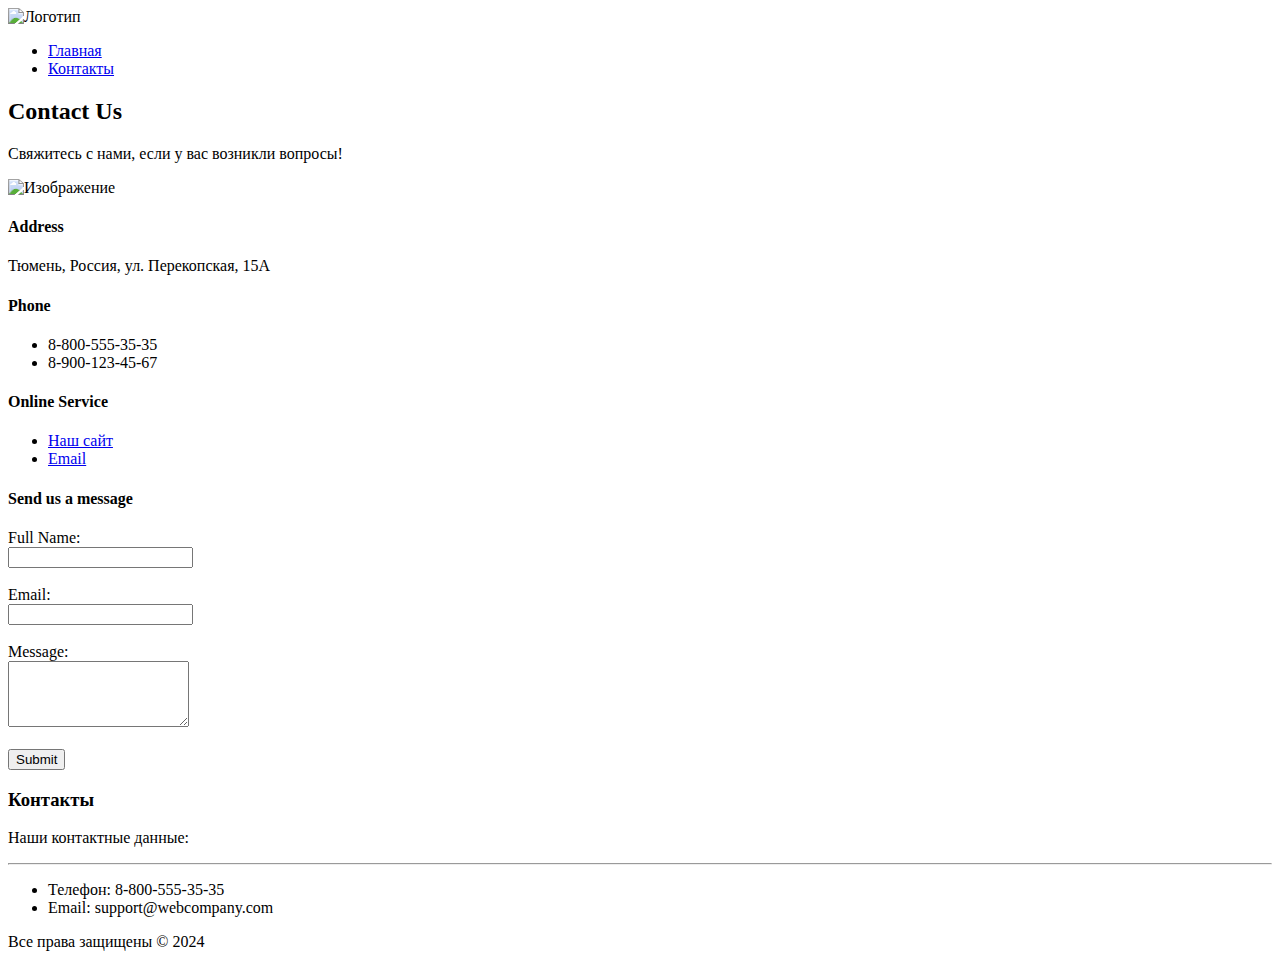
==== Contacts.html @ 71207052 "Добавлены файлы из lesson1-1" ====
<!DOCTYPE html>
<html lang="ru">
<head>
    <meta charset="UTF-8">
    <meta name="viewport" content="width=device-width, initial-scale=1.0">
    <title>Контакты</title>
</head>
<body>
    <!-- Шапка сайта -->
    <header>
        <img src="logo.png" alt="Логотип" width="150">
        <nav>
            <ul>
                <li><a href="index.html">Главная</a></li>
                <li><a href="contacts.html">Контакты</a></li>
            </ul>
        </nav>
    </header>

    <!-- Основное содержание -->
    <h2>Contact Us</h2>
    <p>Свяжитесь с нами, если у вас возникли вопросы!</p>
    
    <img src="image.png" alt="Изображение" width="300">
    
    <h4>Address</h4>
    <p>Тюмень, Россия, ул. Перекопская, 15А</p>
    
    <h4>Phone</h4>
    <ul>
        <li>8-800-555-35-35</li>
        <li>8-900-123-45-67</li>
    </ul>
    
    <h4>Online Service</h4>
    <ul>
        <li><a href="https://webcompany.com">Наш сайт</a></li>
        <li><a href="mailto:support@webcompany.com">Email</a></li>
    </ul>

    <h4>Send us a message</h4>
    <form action="#" method="POST">
        <label for="fullName">Full Name:</label><br>
        <input type="text" id="fullName" name="fullName" required><br><br>

        <label for="email">Email:</label><br>
        <input type="email" id="email" name="email" required><br><br>

        <label for="message">Message:</label><br>
        <textarea id="message" name="message" rows="4" required></textarea><br><br>

        <input type="submit" value="Submit">
    </form>

    <!-- Подвал сайта -->
    <footer>
        <h3>Контакты</h3>
        <p>Наши контактные данные:</p>
        <hr>
        <ul>
            <li>Телефон: 8-800-555-35-35</li>
            <li>Email: support@webcompany.com</li>
        </ul>
        <p>Все права защищены © 2024</p>
    </footer>
</body>
</html>
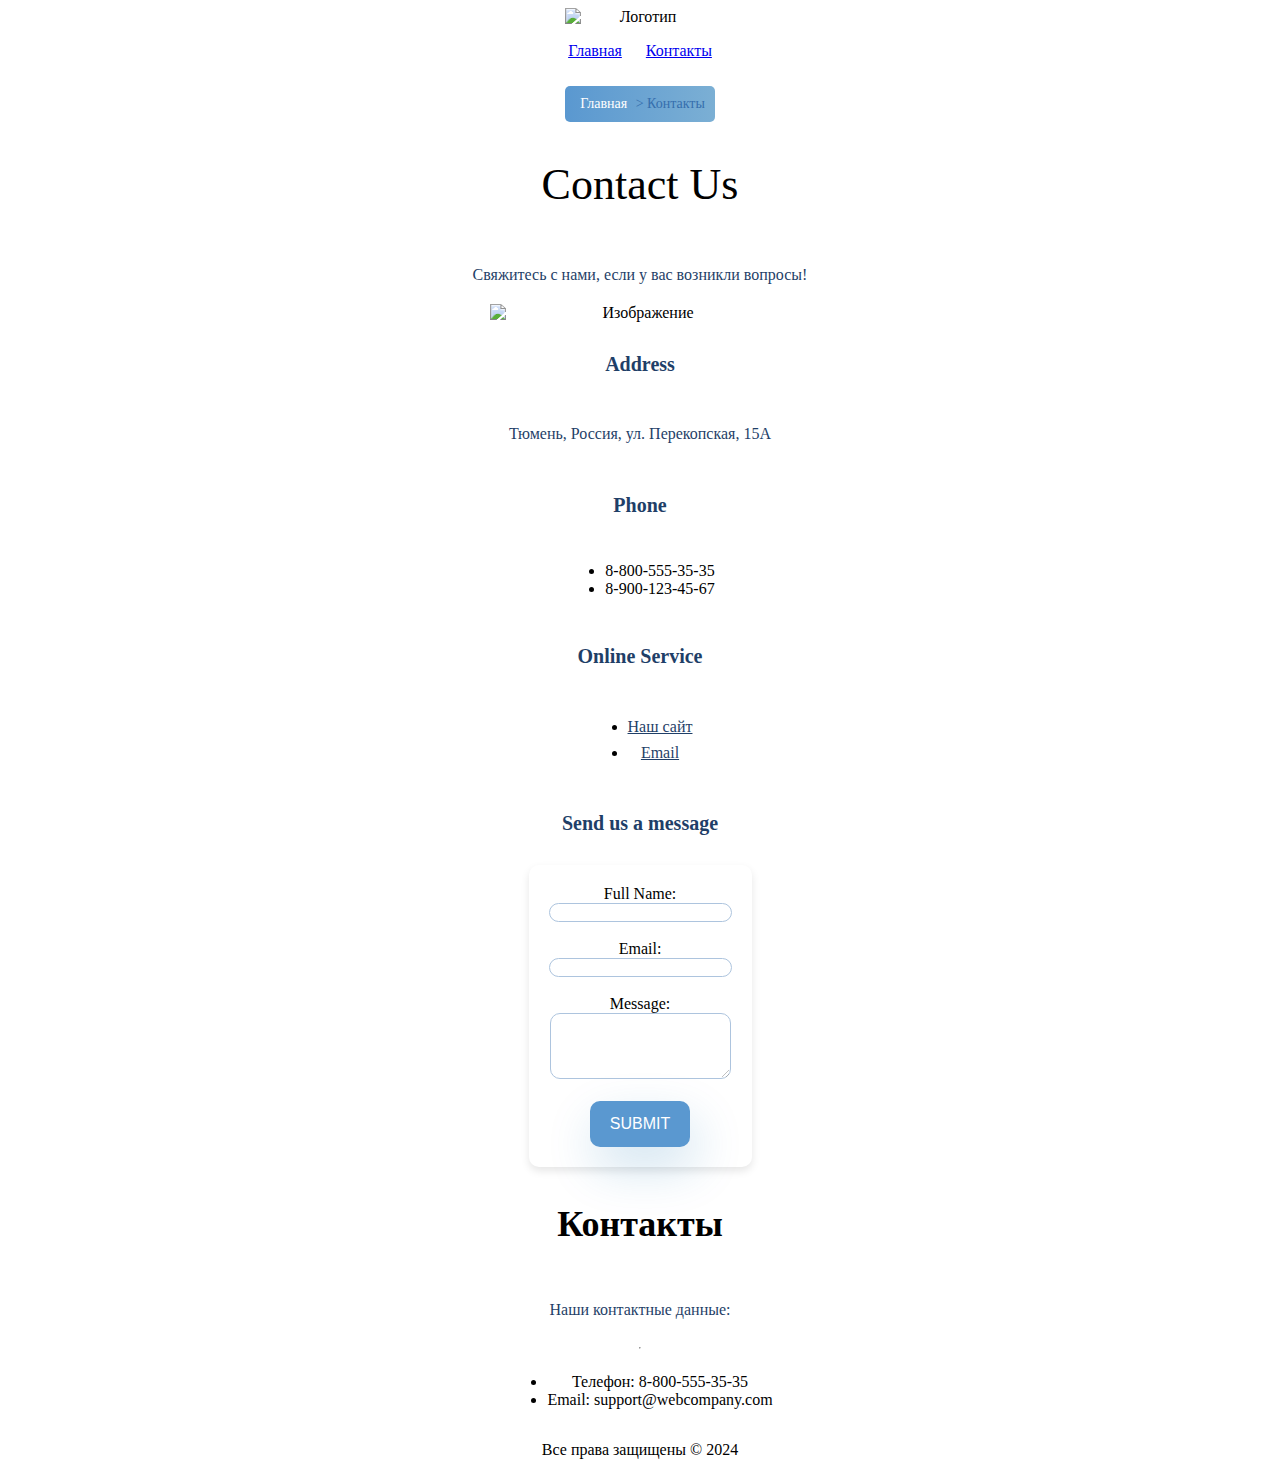
==== commit 0fec762e: "Добавила измененный Contacts" ====
--- a/Contacts.html
+++ b/Contacts.html
@@ -4,6 +4,7 @@
     <meta charset="UTF-8">
     <meta name="viewport" content="width=device-width, initial-scale=1.0">
     <title>Контакты</title>
+    <link rel="stylesheet" href="src/assets/styles/style.css">
 </head>
 <body>
     <!-- Шапка сайта -->
@@ -12,50 +13,56 @@
         <nav>
             <ul>
                 <li><a href="index.html">Главная</a></li>
-                <li><a href="contacts.html">Контакты</a></li>
+                <li><a href="Contacts.html">Контакты</a></li>
             </ul>
         </nav>
+        <!-- Хлебные крошки -->
+        <div class="breadcrumbs">
+            <a href="index.html">Главная</a> &gt; Контакты
+        </div>
     </header>
 
     <!-- Основное содержание -->
-    <h2>Contact Us</h2>
-    <p>Свяжитесь с нами, если у вас возникли вопросы!</p>
-    
-    <img src="image.png" alt="Изображение" width="300">
-    
-    <h4>Address</h4>
-    <p>Тюмень, Россия, ул. Перекопская, 15А</p>
-    
-    <h4>Phone</h4>
-    <ul>
-        <li>8-800-555-35-35</li>
-        <li>8-900-123-45-67</li>
-    </ul>
-    
-    <h4>Online Service</h4>
-    <ul>
-        <li><a href="https://webcompany.com">Наш сайт</a></li>
-        <li><a href="mailto:support@webcompany.com">Email</a></li>
-    </ul>
+    <main>
+        <h2 class="header2">Contact Us</h2>
+        <p class="paragraph">Свяжитесь с нами, если у вас возникли вопросы!</p>
 
-    <h4>Send us a message</h4>
-    <form action="#" method="POST">
-        <label for="fullName">Full Name:</label><br>
-        <input type="text" id="fullName" name="fullName" required><br><br>
+        <img src="image.png" alt="Изображение" width="300">
+        
+        <h4 class="header4">Address</h4>
+        <p class="paragraph">Тюмень, Россия, ул. Перекопская, 15А</p>
+        
+        <h4 class="header4">Phone</h4>
+        <ul>
+            <li>8-800-555-35-35</li>
+            <li>8-900-123-45-67</li>
+        </ul>
+        
+        <h4 class="header4">Online Service</h4>
+        <ul>
+            <li><a href="https://webcompany.com" class="paragraph">Наш сайт</a></li>
+            <li><a href="mailto:support@webcompany.com" class="paragraph">Email</a></li>
+        </ul>
 
-        <label for="email">Email:</label><br>
-        <input type="email" id="email" name="email" required><br><br>
+        <h4 class="header4">Send us a message</h4>
+        <form action="#" method="POST" class="contact-form">
+            <label for="fullName">Full Name:</label><br>
+            <input type="text" id="fullName" name="fullName" class="form-input" required><br><br>
 
-        <label for="message">Message:</label><br>
-        <textarea id="message" name="message" rows="4" required></textarea><br><br>
+            <label for="email">Email:</label><br>
+            <input type="email" id="email" name="email" class="form-input" required><br><br>
 
-        <input type="submit" value="Submit">
-    </form>
+            <label for="message">Message:</label><br>
+            <textarea id="message" name="message" rows="4" class="form-input" required></textarea><br><br>
+
+            <input type="submit" value="Submit" class="submit-btn">
+        </form>
+    </main>
 
     <!-- Подвал сайта -->
     <footer>
-        <h3>Контакты</h3>
-        <p>Наши контактные данные:</p>
+        <h3 class="header3">Контакты</h3>
+        <p class="paragraph">Наши контактные данные:</p>
         <hr>
         <ul>
             <li>Телефон: 8-800-555-35-35</li>
@@ -64,4 +71,5 @@
         <p>Все права защищены © 2024</p>
     </footer>
 </body>
-</html>+</html>
+
--- a/src/assets/styles/style.css
+++ b/src/assets/styles/style.css
@@ -0,0 +1,129 @@
+@import url("fonts.css");
+@import "./global.css";
+@import "./fonts.css";
+@import "./utils.css";
+
+.test {
+    color: yellow !important;
+}
+
+.test {
+    color: red !important;
+}
+body {
+    background-image: url('src/assets/img/lb7.png');
+    background-size: contain;
+    background-position: center;
+    background-repeat: no-repeat;
+}
+
+/* Общие стили для выравнивания по центру */
+body {
+    text-align: center;
+}
+
+header, main, footer {
+    display: flex;
+    flex-direction: column;
+    align-items: center;
+}
+
+header nav ul {
+    list-style-type: none;
+    padding: 0;
+}
+
+header nav ul li {
+    display: inline;
+    margin: 0 10px;
+}
+
+.paragraph {
+    font-size: 16px;
+    line-height: 26px;
+    color: #1F3F68;
+}
+
+.header1 {
+    font-size: 64px;
+    color: #1F3F68;
+}
+
+.header2 {
+    font-weight: 500;
+    font-size: 44px;
+    text-align: center;
+}
+
+.header3 {
+    font-size: 36px;
+    text-align: center;
+}
+
+.header4 {
+    font-size: 20px;
+    line-height: 30px;
+    color: #1F3F68;
+}
+
+.form-input {
+    border: 1px solid #356EAD;
+    box-sizing: border-box;
+    border-radius: 10px;
+    opacity: 0.4;
+}
+
+/* Стили для кнопки Submit */
+.submit-btn {
+    background: #5A98D0;
+    box-shadow: 5px 20px 50px rgba(16, 112, 177, 0.2);
+    border-radius: 10px;
+    font-weight: 500;
+    font-size: 16px;
+    line-height: 26px;
+    text-align: center;
+    color: #FFFFFF;
+    text-transform: uppercase;
+    border: none;
+    cursor: pointer;
+    padding: 10px 20px;
+    transition: transform 0.2s;
+}
+
+.submit-btn:hover {
+    transform: scale(1.05);
+}
+/* Контейнер формы */
+.contact-form {
+    background-image: url('src/assets/img/lb7.png');
+    background-size: cover;
+    background-position: center;
+    background-repeat: no-repeat;
+    padding: 20px;
+    border-radius: 10px;
+    box-shadow: 0 4px 8px rgba(0, 0, 0, 0.1);
+    max-width: 600px;
+    margin: auto;
+}
+
+
+/* Стили для хлебных крошек */
+.breadcrumbs {
+    font-size: 14px;
+    color: #356EAD;
+    background: linear-gradient(90deg, #5A98D0 0%, #7BAFD4 100%);
+    padding: 10px;
+    border-radius: 5px;
+    display: inline-block;
+    margin-top: 10px;
+}
+
+.breadcrumbs a {
+    color: #FFFFFF;
+    text-decoration: none;
+    padding: 0 5px;
+}
+
+.breadcrumbs a:hover {
+    text-decoration: underline;
+}
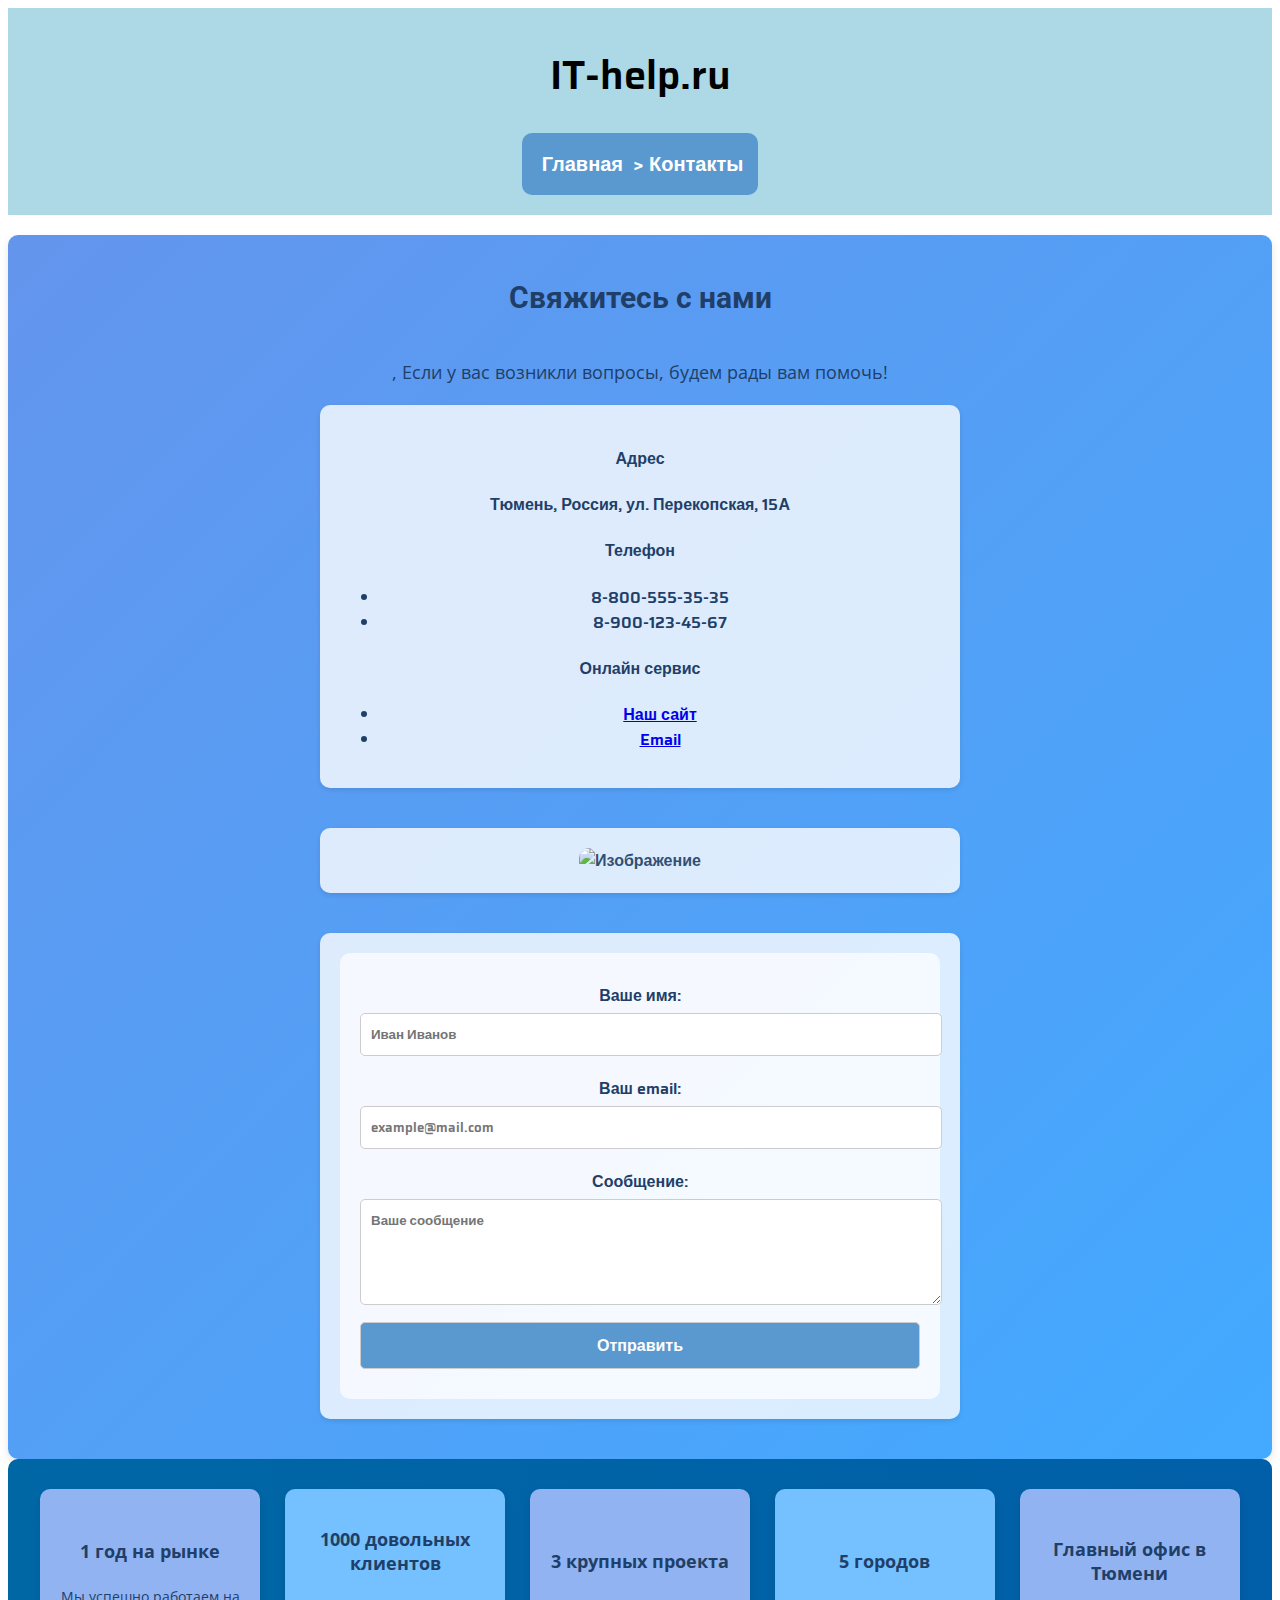
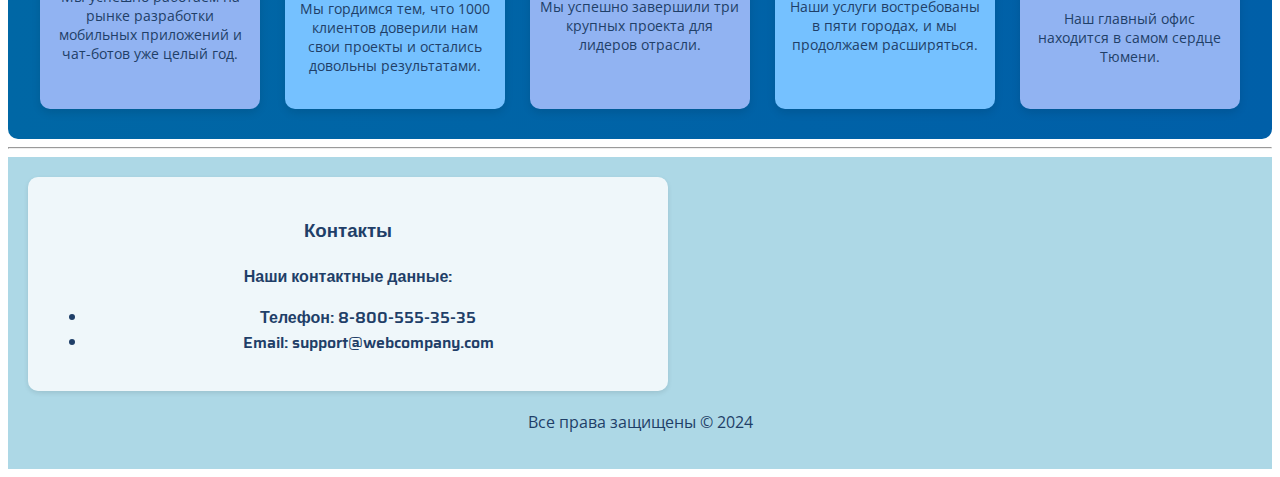
==== commit c1592f17: "Добавила блоки" ====
--- a/Contacts.html
+++ b/Contacts.html
@@ -4,72 +4,108 @@
     <meta charset="UTF-8">
     <meta name="viewport" content="width=device-width, initial-scale=1.0">
     <title>Контакты</title>
+    <link href="https://fonts.googleapis.com/css2?family=Roboto:wght@400;700&family=Open+Sans:wght@400;700&display=swap" rel="stylesheet">
     <link rel="stylesheet" href="src/assets/styles/style.css">
 </head>
 <body>
     <!-- Шапка сайта -->
-    <header>
-        <img src="logo.png" alt="Логотип" width="150">
-        <nav>
+    <header class="site-header">
+        <nav class="main-nav">
             <ul>
-                <li><a href="index.html">Главная</a></li>
-                <li><a href="Contacts.html">Контакты</a></li>
+                <li><a href="index.html">IT-help.ru</a></li>
+           
             </ul>
         </nav>
-        <!-- Хлебные крошки -->
         <div class="breadcrumbs">
-            <a href="index.html">Главная</a> &gt; Контакты
+            <a href="index.html">Главная</a> &gt; <span>Контакты</span>
         </div>
     </header>
 
     <!-- Основное содержание -->
-    <main>
-        <h2 class="header2">Contact Us</h2>
-        <p class="paragraph">Свяжитесь с нами, если у вас возникли вопросы!</p>
+    <main class="main-content">
+        <section class="contact-section">
+            <h2 class="header2" style="color: #1F3F68;">Свяжитесь с нами</h2>
+            <p class="paragraph">, Если у вас возникли вопросы, будем рады вам помочь!</p>
 
-        <img src="image.png" alt="Изображение" width="300">
-        
-        <h4 class="header4">Address</h4>
-        <p class="paragraph">Тюмень, Россия, ул. Перекопская, 15А</p>
-        
-        <h4 class="header4">Phone</h4>
-        <ul>
-            <li>8-800-555-35-35</li>
-            <li>8-900-123-45-67</li>
-        </ul>
-        
-        <h4 class="header4">Online Service</h4>
-        <ul>
-            <li><a href="https://webcompany.com" class="paragraph">Наш сайт</a></li>
-            <li><a href="mailto:support@webcompany.com" class="paragraph">Email</a></li>
-        </ul>
+            <div class="contact-details">
+                <!-- Блок информации -->
+                <div class="contact-info">
+                    <h4 class="header4">Адрес</h4>
+                    <p>Тюмень, Россия, ул. Перекопская, 15А</p>
 
-        <h4 class="header4">Send us a message</h4>
-        <form action="#" method="POST" class="contact-form">
-            <label for="fullName">Full Name:</label><br>
-            <input type="text" id="fullName" name="fullName" class="form-input" required><br><br>
+                    <h4 class="header4">Телефон</h4>
+                    <ul>
+                        <li>8-800-555-35-35</li>
+                        <li>8-900-123-45-67</li>
+                    </ul>
 
-            <label for="email">Email:</label><br>
-            <input type="email" id="email" name="email" class="form-input" required><br><br>
+                    <h4 class="header4">Онлайн сервис</h4>
+                    <ul>
+                        <li><a href="https://webcompany.com">Наш сайт</a></li>
+                        <li><a href="mailto:support@webcompany.com">Email</a></li>
+                    </ul>
+                </div>
 
-            <label for="message">Message:</label><br>
-            <textarea id="message" name="message" rows="4" class="form-input" required></textarea><br><br>
+                <!-- Блок изображения -->
+                <div class="contact-image">
+                    <img src="image.png" alt="Изображение">
+                </div>
 
-            <input type="submit" value="Submit" class="submit-btn">
-        </form>
+                <!-- Форма обратной связи -->
+                <div class="contact-form-wrapper">
+                    <form action="#" method="POST" class="contact-form">
+                        <label for="fullName">Ваше имя:</label>
+                        <input type="text" id="fullName" name="fullName" placeholder="Иван Иванов" required>
+
+                        <label for="email">Ваш email:</label>
+                        <input type="email" id="email" name="email" placeholder="example@mail.com" required>
+
+                        <label for="message">Сообщение:</label>
+                        <textarea id="message" name="message" rows="4" placeholder="Ваше сообщение" required></textarea>
+
+                        <input type="submit" value="Отправить" class="submit-btn">
+                    </form>
+                </div>
+            </div>
+        </section>
+
+        <!-- Блоки статистики компании -->
+        <section class="stats-section">
+            <div class="stat-block blue-block">
+                <h3 class="stat-title">1 год на рынке</h3>
+                <p class="stat-text">Мы успешно работаем на рынке разработки мобильных приложений и чат-ботов уже целый год.</p>
+            </div>
+            <div class="stat-block turquoise-block">
+                <h3 class="stat-title">1000 довольных клиентов</h3>
+                <p class="stat-text">Мы гордимся тем, что 1000 клиентов доверили нам свои проекты и остались довольны результатами.</p>
+            </div>
+            <div class="stat-block blue-block">
+                <h3 class="stat-title">3 крупных проекта</h3>
+                <p class="stat-text">Мы успешно завершили три крупных проекта для лидеров отрасли.</p>
+            </div>
+            <div class="stat-block turquoise-block">
+                <h3 class="stat-title">5 городов</h3>
+                <p class="stat-text">Наши услуги востребованы в пяти городах, и мы продолжаем расширяться.</p>
+            </div>
+            <div class="stat-block blue-block">
+                <h3 class="stat-title">Главный офис в Тюмени</h3>
+                <p class="stat-text">Наш главный офис находится в самом сердце Тюмени.</p>
+            </div>
+        </section>
     </main>
+    <hr>
 
     <!-- Подвал сайта -->
-    <footer>
-        <h3 class="header3">Контакты</h3>
-        <p class="paragraph">Наши контактные данные:</p>
-        <hr>
-        <ul>
-            <li>Телефон: 8-800-555-35-35</li>
-            <li>Email: support@webcompany.com</li>
-        </ul>
+    <footer class="site-footer">
+        <section class="contact-info">
+            <h3>Контакты</h3>
+            <p>Наши контактные данные:</p>
+            <ul>
+                <li>Телефон: 8-800-555-35-35</li>
+                <li>Email: support@webcompany.com</li>
+            </ul>
+        </section>
         <p>Все права защищены © 2024</p>
     </footer>
 </body>
 </html>
-
--- a/src/assets/styles/style.css
+++ b/src/assets/styles/style.css
@@ -7,83 +7,70 @@
     color: yellow !important;
 }
 
-.test {
-    color: red !important;
-}
+/* Общие стили для всего сайта */
 body {
     background-image: url('src/assets/img/lb7.png');
-    background-size: contain;
+    background-size: cover;
     background-position: center;
     background-repeat: no-repeat;
-}
-
-/* Общие стили для выравнивания по центру */
-body {
     text-align: center;
-}
-
-header, main, footer {
-    display: flex;
-    flex-direction: column;
-    align-items: center;
-}
-
-header nav ul {
+    font-family: 'Open Sans', sans-serif;
+}
+
+.site-header {
+    background-color: #add8e6;
+    padding: 20px;
+    margin-bottom: 20px;
+}
+
+.main-nav ul {
     list-style-type: none;
     padding: 0;
 }
 
-header nav ul li {
+.main-nav ul li {
     display: inline;
-    margin: 0 10px;
-}
-
+    margin: 0 15px;
+}
+
+.main-nav a {
+    text-decoration: none;
+    color: #000;
+    font-size: 40px;
+    font-family: 'Saira', sans-serif;
+    font-weight: bold;
+}
+
+.header1, .header2, .header3, .header4 {
+    color: #1F3F68;
+}
+
+/* Изменение стилей заголовка H2 */
+.header2 {
+    font-size: 30px;
+    color: #4A90E2;
+    font-family: 'Roboto', sans-serif;
+}
+
+/* Изменение стилей абзацев */
 .paragraph {
-    font-size: 16px;
-    line-height: 26px;
-    color: #1F3F68;
-}
-
-.header1 {
-    font-size: 64px;
-    color: #1F3F68;
-}
-
-.header2 {
-    font-weight: 500;
-    font-size: 44px;
-    text-align: center;
-}
-
-.header3 {
-    font-size: 36px;
-    text-align: center;
-}
-
-.header4 {
-    font-size: 20px;
-    line-height: 30px;
-    color: #1F3F68;
+    font-size: 18px;
+    color: #1F3F68;
+    font-family: 'Open Sans', sans-serif;
+    line-height: 1.6;
 }
 
 .form-input {
     border: 1px solid #356EAD;
-    box-sizing: border-box;
     border-radius: 10px;
     opacity: 0.4;
 }
 
-/* Стили для кнопки Submit */
 .submit-btn {
     background: #5A98D0;
-    box-shadow: 5px 20px 50px rgba(16, 112, 177, 0.2);
-    border-radius: 10px;
-    font-weight: 500;
+    border-radius: 10px;
     font-size: 16px;
-    line-height: 26px;
-    text-align: center;
     color: #FFFFFF;
-    text-transform: uppercase;
     border: none;
     cursor: pointer;
     padding: 10px 20px;
@@ -93,29 +80,25 @@
 .submit-btn:hover {
     transform: scale(1.05);
 }
-/* Контейнер формы */
+
 .contact-form {
-    background-image: url('src/assets/img/lb7.png');
-    background-size: cover;
-    background-position: center;
-    background-repeat: no-repeat;
-    padding: 20px;
-    border-radius: 10px;
-    box-shadow: 0 4px 8px rgba(0, 0, 0, 0.1);
+    background: rgba(255, 255, 255, 0.7); /* Полупрозрачный фон */
+    padding: 20px;
+    border-radius: 10px;
     max-width: 600px;
     margin: auto;
 }
 
-
-/* Стили для хлебных крошек */
 .breadcrumbs {
-    font-size: 14px;
-    color: #356EAD;
-    background: linear-gradient(90deg, #5A98D0 0%, #7BAFD4 100%);
-    padding: 10px;
-    border-radius: 5px;
+    font-size: 20px;
+    color: #FFFFFF;
+    background-color: #5A98D0;
+    padding: 15px;
+    border-radius: 10px;
     display: inline-block;
     margin-top: 10px;
+    font-weight: bold;
+    font-family: 'Saira', sans-serif;
 }
 
 .breadcrumbs a {
@@ -127,3 +110,266 @@
 .breadcrumbs a:hover {
     text-decoration: underline;
 }
+
+/* Стили для сервисных блоков */
+.services-section {
+    display: flex;
+    justify-content: space-around;
+    margin: 20px 0;
+}
+
+.service-block {
+    background-color: #f0f0f0;
+    border-radius: 10px;
+    box-shadow: 0 4px 8px rgba(0, 0, 0, 0.1);
+    padding: 20px;
+    width: 30%;
+    text-align: center;
+}
+
+.service-block.blue-block {
+    background-color: #91b3f2;
+}
+
+.service-block.turquoise-block {
+    background-color: #75c1ff;
+}
+
+.service-icon {
+    width: 50px;
+    margin-bottom: 10px;
+}
+
+.service-title {
+    font-size: 24px;
+    margin-bottom: 10px;
+}
+
+.service-description {
+    font-size: 16px;
+    margin-bottom: 20px;
+}
+
+.service-link {
+    text-decoration: none;
+    color: #007BFF;
+    font-weight: bold;
+}
+
+/* Стили для блока контактов */
+.contact-section {
+    display: flex;
+    flex-direction: column;
+    align-items: center;
+    padding: 20px;
+    border-radius: 10px;
+    background: linear-gradient(135deg, #6495ed, #42aaff);
+    color: #f0f0f0;
+    box-shadow: 0 4px 8px rgba(0, 0, 0, 0.1);
+}
+
+.contact-details {
+    display: flex;
+    flex-direction: column;
+    align-items: center;
+    gap: 20px;
+    width: 100%;
+    color: #1F3F68
+}
+
+.contact-info {
+    width: 100%;
+    max-width: 600px;
+    background: rgba(255, 255, 255, 0.8);
+    padding: 20px;
+    border-radius: 10px;
+    box-shadow: 0 2px 5px rgba(0, 0, 0, 0.1);
+}
+
+.contact-image img {
+    width: 100%;
+    height: auto;
+    object-fit: cover;
+    opacity: 0.9;
+    border-radius: 10px;
+}
+
+.contact-info, .contact-image, .contact-form-wrapper {
+    width: 100%;
+    max-width: 600px;
+    background: rgba(255, 255, 255, 0.8);
+    padding: 20px;
+    border-radius: 10px;
+    box-shadow: 0 2px 5px rgba(0, 0, 0, 0.1);
+    margin-bottom: 20px;
+    color: #1F3F68;
+    font-family: 'Saira', sans-serif;
+    font-weight: bold;
+}
+
+.contact-form label {
+    display: block;
+    margin: 10px 0 5px;
+    color: #1F3F68;
+    font-family: 'Saira', sans-serif;
+    font-weight: bold;
+
+}
+
+.contact-form input,
+.contact-form textarea {
+    width: 100%;
+    padding: 10px;
+    margin-bottom: 10px;
+    border-radius: 5px;
+    border: 1px solid #ccc;
+    font-family: 'Saira', sans-serif;
+    font-weight: bold;
+
+}
+
+.submit-btn {
+    background: #5A98D0;
+    border-radius: 10px;
+    font-size: 16px;
+    color: #FFFFFF;
+    border: none;
+    cursor: pointer;
+    padding: 10px 20px;
+    transition: transform 0.2s;
+    font-family: 'Saira', sans-serif;
+    font-weight: bold;
+}
+
+.submit-btn:hover {
+    transform: scale(1.05);
+}
+
+/* Стили для блока статистики */
+.stats-section {
+    display: flex;
+    justify-content: space-around;
+    flex-wrap: wrap;
+    padding: 20px;
+    background: linear-gradient(to right, #0067a5, #005fa8);
+    border-radius: 10px;
+}
+
+/* Стили для каждого блока статистики */
+.stat-block {
+    width: 200px;
+    height: 200px;
+    display: flex;
+    flex-direction: column;
+    align-items: center;
+    justify-content: center;
+    border-radius: 10px;
+    box-shadow: 0 4px 8px rgba(0, 0, 0, 0.1);
+    margin: 10px;
+    text-align: center;
+    color: #1F3F68;
+    padding: 10px;
+}
+
+.blue-block {
+    background-color: #91b3f2;
+}
+
+.turquoise-block {
+    background-color: #75c1ff;
+}
+
+.stat-title {
+    font-size: 18px;
+    font-weight: bold;
+    margin-bottom: 10px;
+}
+
+.stat-text {
+    font-size: 14px;
+}
+
+.contact-title {
+    font-size: 24px;
+    margin-bottom: 20px;
+}
+
+.contact-form label {
+    display: block;
+    margin: 10px 0 5px;
+}
+
+.contact-form input {
+    width: 100%;
+    padding: 10px;
+    margin-bottom: 10px;
+    border-radius: 5px;
+    border: 1px solid #ccc;
+}
+
+/* Стили для FAQ блока */
+.faq-block {
+    background: #fff;
+    border: 1px solid #ccc;
+    border-radius: 10px;
+    margin: 10px 0;
+    padding: 10px 20px;
+    box-shadow: 0 2px 5px rgba(0, 0, 0, 0.1);
+}
+
+.faq-question {
+    background: none;
+    border: none;
+    width: 100%;
+    text-align: left;
+    font-size: 18px;
+    font-weight: bold;
+    color: #007BFF;
+    cursor: pointer;
+    display: flex;
+    justify-content: space-between;
+    align-items: center;
+}
+
+.plus-icon {
+    font-size: 20px;
+    color: #007BFF;
+}
+
+.faq-answer {
+    display: none;
+    padding: 10px 0;
+    font-size: 16px;
+    color: #333;
+}
+
+/* Анимация для открытия и закрытия */
+.faq-question.active .plus-icon::after {
+    content: "-";
+}
+
+.faq-answer.show {
+    display: block;
+}
+
+/* Подвал сайта */
+.site-footer {
+    padding: 20px;
+    background-color: #add8e6;
+    color: #1F3F68;
+    text-align: center;
+}
+
+@media (max-width: 768px) {
+    .services-section, .contact-section {
+        flex-direction: column;
+        align-items: center;
+    }
+
+    .service-block, .contact-content, .contact-image, .contact-form-wrapper {
+        width: 100%;
+        margin-bottom: 20px;
+    }
+}
+
+
